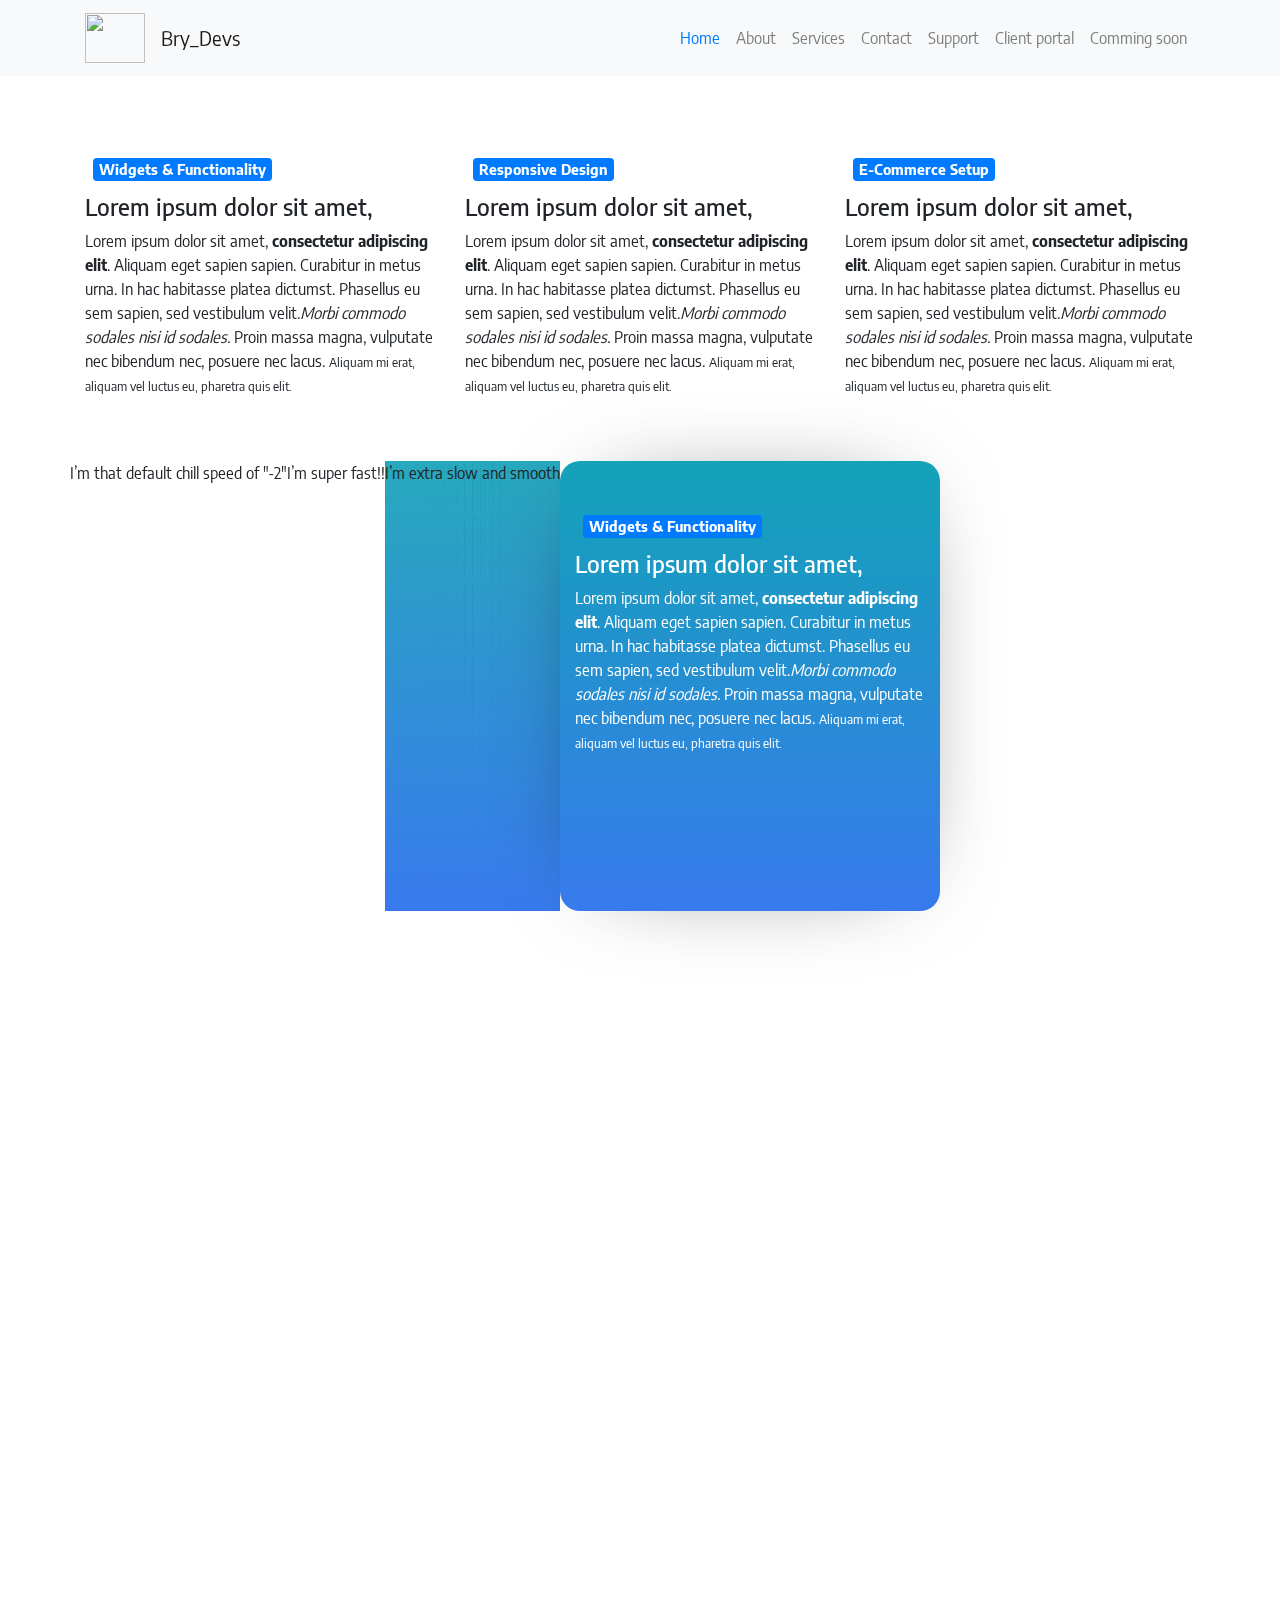
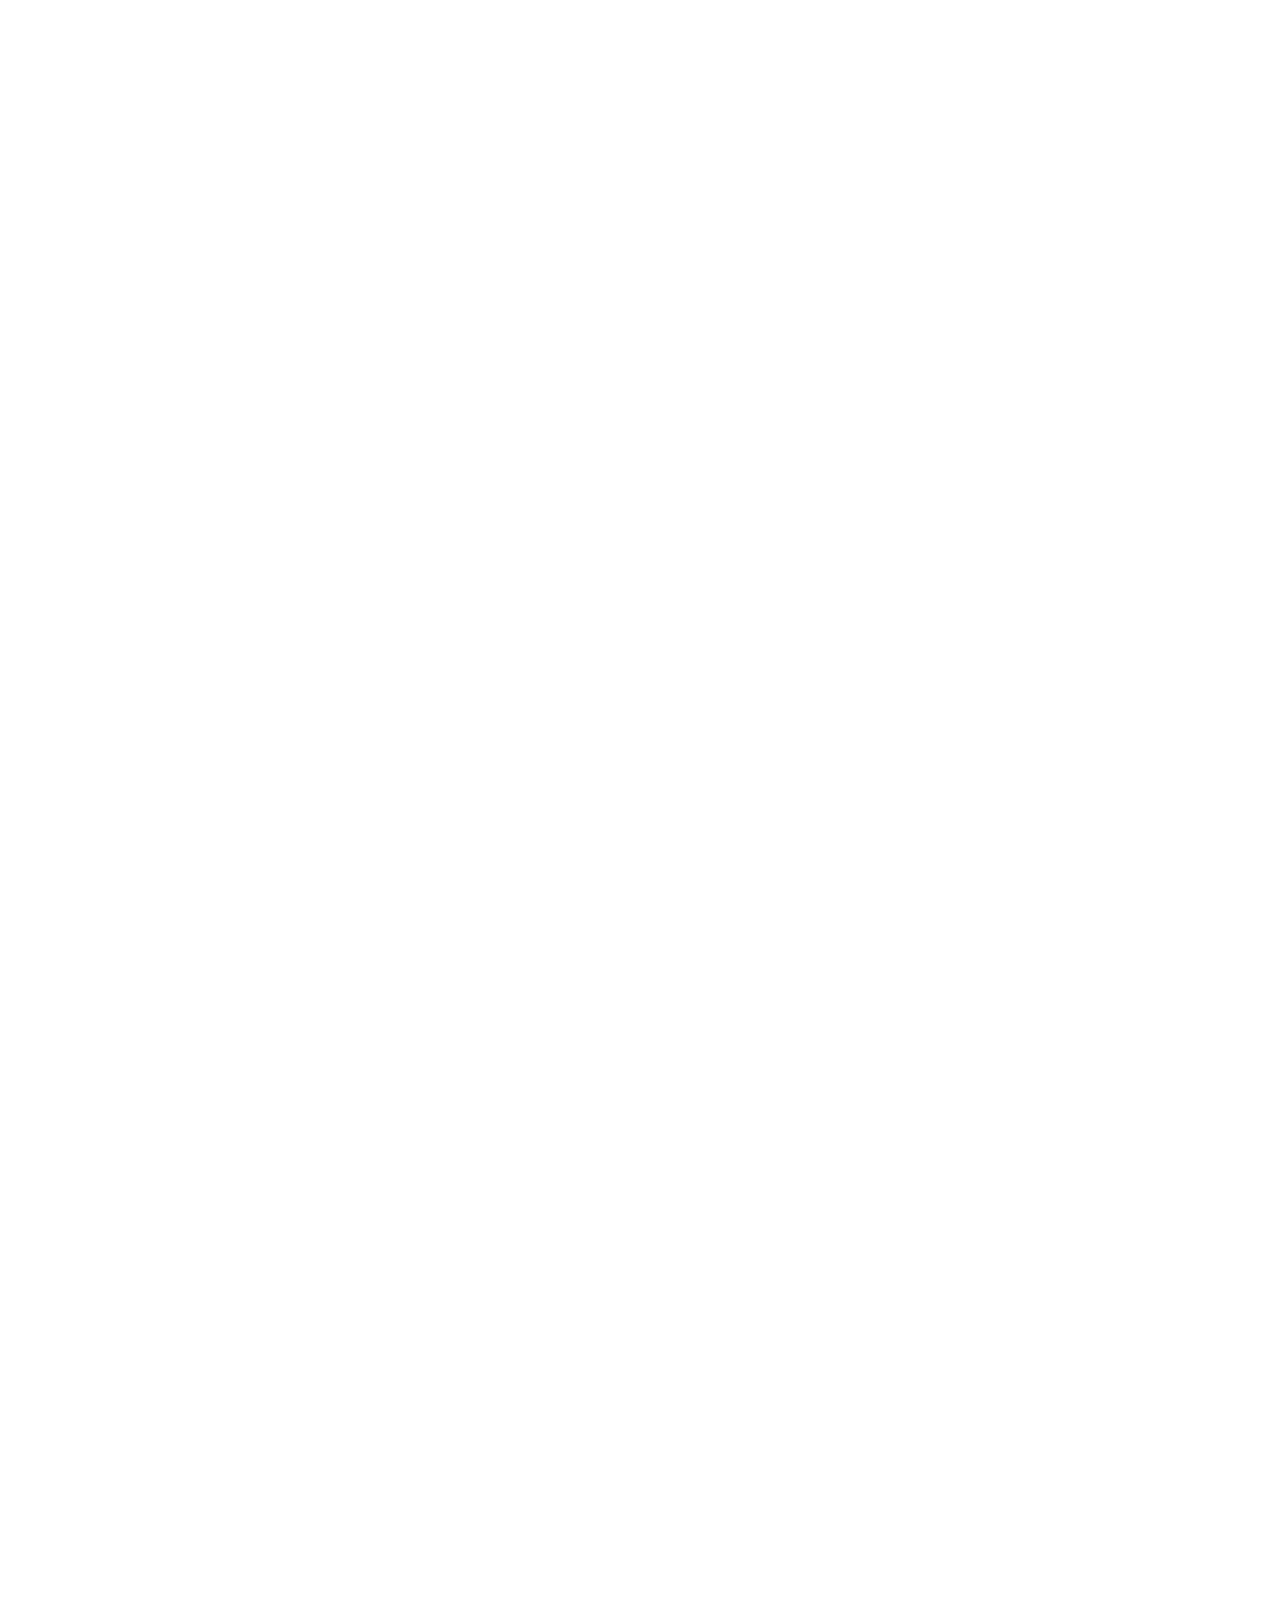
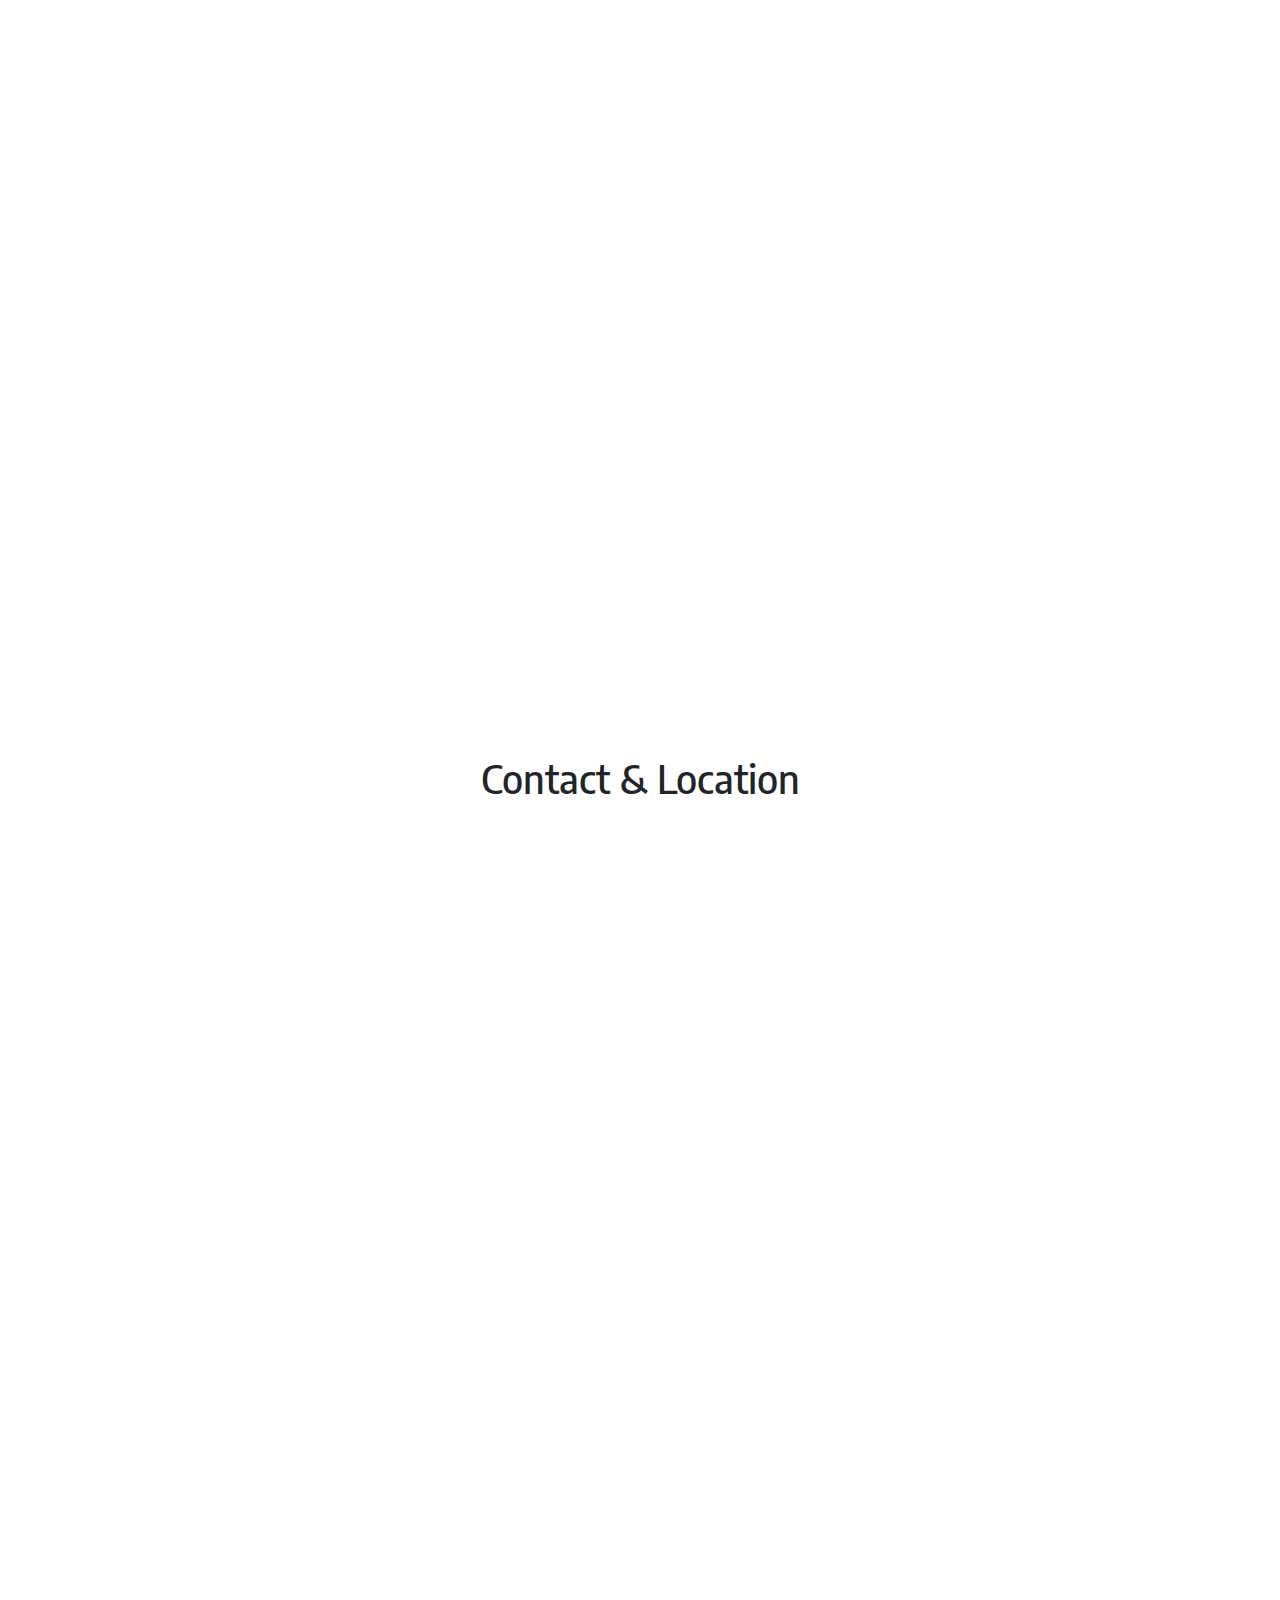
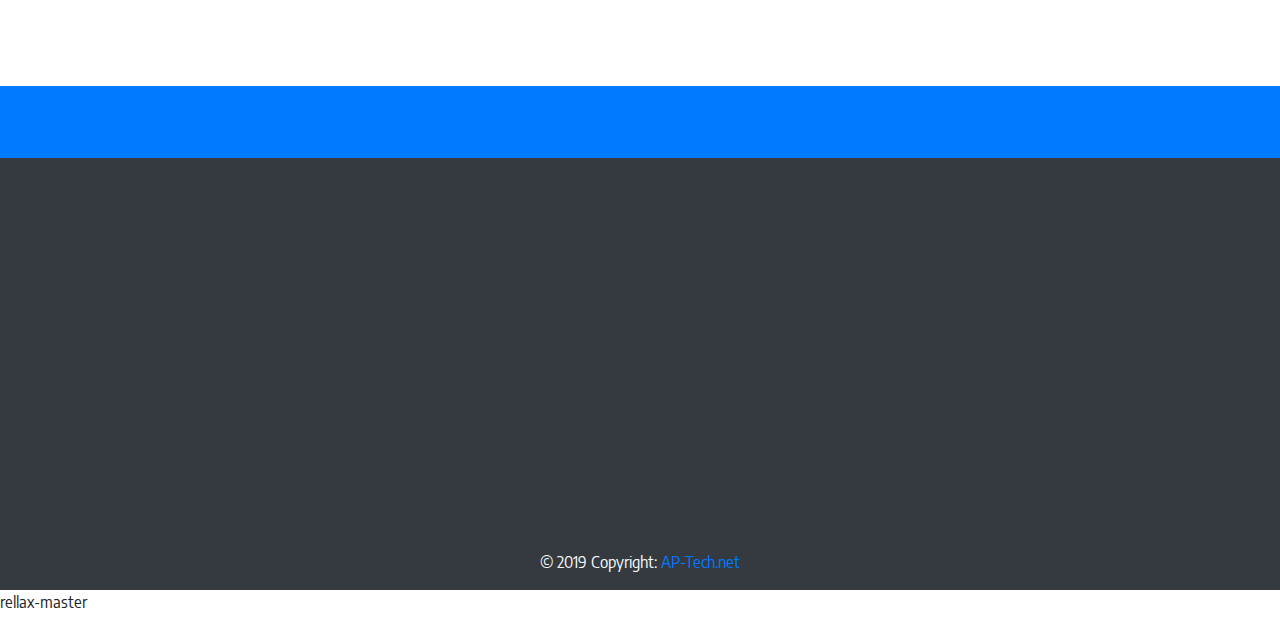
==== index copy.html @ eb87c952 "test" ====
<!DOCTYPE html>
<html lang="en">

<head>
    <meta charset="utf-8">
    <meta name="viewport" content="width=device-width, initial-scale=1">

    <title>Bry_Devs</title>
     <!--Fave Icon-->
    <link rel="icon" type="image/svg+xml" href="images/Bry_DevsLogo.svg" sizes="16x16">
    <link rel="mask-icon" href="/safari-pinned-tab.svg" color="#ff8a01">

    <meta name="description" content="AP-tech Tech Support">
    <meta name="author" content="AP-Tech">

    <!-- Bootstrap CSS -->
    <link rel="stylesheet" href="https://stackpath.bootstrapcdn.com/bootstrap/4.4.1/css/bootstrap.min.css" integrity="sha384-Vkoo8x4CGsO3+Hhxv8T/Q5PaXtkKtu6ug5TOeNV6gBiFeWPGFN9MuhOf23Q9Ifjh" crossorigin="anonymous">

    <!-- CSS External Style sheet -->
    <link rel="stylesheet" type="text/css" href="style.css">

    <!-- Glyph Icons -->
    <link rel="stylesheet" href="https://use.fontawesome.com/releases/v5.7.0/css/all.css" integrity="sha384-lZN37f5QGtY3VHgisS14W3ExzMWZxybE1SJSEsQp9S+oqd12jhcu+A56Ebc1zFSJ" crossorigin="anonymous">
    <!--Animate On Scroll Library-->
    <link href="https://unpkg.com/aos@2.3.1/dist/aos.css" rel="stylesheet">
    <script src="https://unpkg.com/aos@2.3.1/dist/aos.js"></script>
    
    <!--Encode Font Family-->
    <link href="https://fonts.googleapis.com/css2?family=Encode+Sans+Semi+Condensed&display=swap" rel="stylesheet">
<!-- Place your kit's code here -->
<script src="https://kit.fontawesome.com/48904fa7bf.js" crossorigin="anonymous"></script>

<!--jQuery-->
<script src="https://ajax.googleapis.com/ajax/libs/jquery/3.5.1/jquery.min.js"></script>

<!-- rellax.js -->

<script src="rellax-master/rellax.min.js"></script>

</head>





<body data-spy="scroll" data-target=".navbar" data-offset="0">

    <div class="container">

        <nav class="navbar fixed-top navbar-expand-md bg-light navbar-light">
            <!--This container aligns the nav bar elements-->
            <div class="container">

                <!-- Brand -->
                <a class="navbar-brand" href="index.html">
                    <img src="images/Bry_DevsLogo.svg" width="60" height="50" alt="" data-aos="fade-left" data-aos-anchor-placement="center-bottom">
                </a>
                <a class="navbar-brand" href="index.html" data-aos="fade-left" data-aos-anchor-placement="center-bottom">Bry_Devs</a>

                <!-- Toggler/collapsibe Button -->
                <button class="navbar-toggler" type="button" data-toggle="collapse" data-target="#collapsibleNavbar">
                    <span class="navbar-toggler-icon"></span>
                </button>

                <!-- Navbar links -->
                <div class="collapse navbar-collapse justify-content-end" id="collapsibleNavbar" data-aos="fade-right">

                    <ul class="navbar-nav">
                        <li class="nav-item active" data-target=".navbar-collapse.show">
                            <a class="nav-link text-primary" href="index.html">Home</a>
                        </li>
                        <li class="nav-item" data-target=".navbar-collapse.show">
                            <a class="nav-link" href="#About">About</a>
                        </li>
                        <li class="nav-item" data-target=".navbar-collapse.show">
                            <a class="nav-link" href="#Services">Services</a>
                        </li>
                        <li class="nav-item" data-target=".navbar-collapse.show">
                            <a class="nav-link" href="#Contact">Contact</a>
                        </li>
                        <li class="nav-item" data-target=".navbar-collapse.show">
                            <a class="nav-link" href="https://ap-tech.zendesk.com/hc/en-us/requests/new">Support</a>
                        </li>
                        <li class="nav-item" data-target=".navbar-collapse.show">
                            <a class="nav-link noWrap" href="https://ap-tech.zendesk.com/hc/en-us/signin?return_to=https%3A%2F%2Fap-tech.zendesk.com%2Fhc%2Fen-us&locale=en-us">Client portal</a>
                        </li>
                        <li class="nav-item noWrap" data-target=".navbar-collapse.show">
                            <a class="nav-link" href="ComingSoon.html">Comming soon</a>
                        </li>

                    </ul>
                </div>
            </div>

        </nav>

    </div>



    <div class="col-sm-12 pt-5"></div>
<br>

<!--TODO: FIX EXTRA SCROLLING IN PARALAX-->
   
   
   
<!--   
    <div class="min-vh-100 pt-5 Header my-auto mx-auto">
        <div data-aos="fade-up">
            <div class="col-sm-12 mt-5">
               
                <div class="row">
                    <div class="col-12 col-sm-12 col-md-2 col-lg-2">
                    <h5 class="text-white">Welcome to_</h5>
                    </div>
                </div>
                   <div class="row">
                    <div class="vh-50 col-12 col-sm-12 col-md-6 col-lg-6 my-auto">
                    <h1 style="color:white" class="mt-5  mt-md-0">
                            <font class="text-primary">B</font><font color="white">ry_ D E V S</font>
                        </h1>
                        <p class="text-white">Hi, I’m Bryan and I know web.
                        </p>
                        <p class="text-white">
                            Use my web skills for your web projects!

                        </p>
                    </div>
                    <div class="mh-50 col-12 col-sm-12 col-md-6 col-lg-6">
                       <img src="Images/Bry_DevsLogo.svg" class="border-primary  img-fluid" alt="Bryan Wilson">
                    </div>
                    
                </div>
               
               
               
           

                <div class="row">
                    <div class="col-12 col-md-8 my-auto mx-auto pt-5">



                        <h1 style="color:white" class="mt-5  mt-md-0">
                            Welcome to <font color="black">Lorem ipsum dolor sit amet, consectetur adi</font>
                        </h1>
                        <p class="text-white">Lorem ipsum dolor sit amet, consectetur adipiscing elit, sed do eiusmod tempor incididunt ut labore et dolore magna aliqua. 
                        </p>
                        <p class="text-white">
                           Lorem ipsum dolor sit amet, consectetur adipiscing elit, sed do eiusmod.
                        </p>
                        <br>
                        <p>
                            <button class="btn btn-lg btn-primary" btn-lg type="button" data-toggle="collapse" data-target="#collapseExample" aria-expanded="false" aria-controls="collapseExample">
                                Contact me!
                            </button>

                  
                            <!--                                https://bootstrapious.com/p/how-to-build-a-working-bootstrap-contact-form-->
                            
<!--
                        </p>
                        <br>
                        <div class="collapse mx-auto h-1000 overflow-hidden" id="collapseExample">



                            <iframe class="overflow-hidden" src="https://docs.google.com/forms/d/e/1FAIpQLSckLp-0GrNUV07Z--MV6H3dPgojoYuzlDO5tG1bitl5jWlJ3A/viewform?embedded=true" width="100%" height="1000" frameborder="0" marginheight="0" marginwidth="0">Loading…</iframe>

                        </div>

                    </div>
                </div>





               
            </div>
        </div>
    </div>
-->

    <!--
    <div class="parallax-aptech d-none d-md-block" data-aos="fade-top">
        <div class="container">

            the bootstrap class: flex-sm-row-reverse reverses the order of the columns in the row all the way down to the small viewport this is so that the image appears first in mobile view

        </div>
    </div>
-->




    <div class="container">
        <div class="mt-5"></div>
        <div class="row">
            <div class="col-md-4 text-center text-md-left" data-aos="fade-up">

                <span><i class="iconSize fas fa-laptop-code mr-2 "></i></span>
                <span class="badge badge-primary blockBtn" style="font-size:15px">Widgets & Functionality</span>

                <h4>
                    Lorem ipsum dolor sit amet,
                </h4>
                <p>
                    Lorem ipsum dolor sit amet, <strong>consectetur adipiscing elit</strong>. Aliquam eget sapien sapien. Curabitur in metus urna. In hac habitasse platea dictumst. Phasellus eu sem sapien, sed vestibulum velit.<em>Morbi commodo sodales nisi id sodales.</em> Proin massa magna, vulputate nec bibendum nec, posuere nec lacus. <small>Aliquam mi erat, aliquam vel luctus eu, pharetra quis elit.</small>
                </p>
            </div>
            <div class="col-md-4 mt-5 mt-md-0 text-center text-md-left" data-aos="fade-up">
                <span><i class="iconSize fas fa-crop-alt mr-2 "></i></span>
                <span class="badge badge-primary" style="font-size:15px">Responsive Design</span>
                <h4>
                    Lorem ipsum dolor sit amet,
                </h4>
                <p>
                    Lorem ipsum dolor sit amet, <strong>consectetur adipiscing elit</strong>. Aliquam eget sapien sapien. Curabitur in metus urna. In hac habitasse platea dictumst. Phasellus eu sem sapien, sed vestibulum velit.<em>Morbi commodo sodales nisi id sodales.</em> Proin massa magna, vulputate nec bibendum nec, posuere nec lacus. <small>Aliquam mi erat, aliquam vel luctus eu, pharetra quis elit.</small>
                </p>
            </div>
            <div class="col-md-4 mt-5 mt-md-0 text-center text-md-left" data-aos="fade-up">
                <div class="noWrap">
                    <span><i class="iconSize fas fa-store-alt mr-2"></i></span>
                    <span class="badge badge-primary" style="font-size:15px">E-Commerce Setup </span>
                </div>

                <h4>
                    Lorem ipsum dolor sit amet,
                </h4>
                <p>
                    Lorem ipsum dolor sit amet, <strong>consectetur adipiscing elit</strong>. Aliquam eget sapien sapien. Curabitur in metus urna. In hac habitasse platea dictumst. Phasellus eu sem sapien, sed vestibulum velit.<em>Morbi commodo sodales nisi id sodales.</em> Proin massa magna, vulputate nec bibendum nec, posuere nec lacus. <small>Aliquam mi erat, aliquam vel luctus eu, pharetra quis elit.</small>
                </p>
            </div>



        </div>
    </div>


<div class="container">
        <div class="mt-5"></div>
        <div class="row">
            
              
               <div class="rellax">
  I’m that default chill speed of "-2"
</div>
<div class="rellax" data-rellax-speed="7">
  I’m super fast!!
</div>
<div class="rellax Header" data-rellax-speed="-4">
  I’m extra slow and smooth
</div>


<script>
  // Accepts any class name
  var rellax = new Rellax('.rellax');
</script>
                
                <div class="col-md-4 pt-3 test text-center text-md-left text-white" data-aos="fade-up">

                <span><i class="iconSize fas fa-laptop-code mr-2 "></i></span>
                <span class="badge badge-primary blockBtn" style="font-size:15px">Widgets & Functionality</span>

                <h4>
                    Lorem ipsum dolor sit amet,
                </h4>
                <p>
                    Lorem ipsum dolor sit amet, <strong>consectetur adipiscing elit</strong>. Aliquam eget sapien sapien. Curabitur in metus urna. In hac habitasse platea dictumst. Phasellus eu sem sapien, sed vestibulum velit.<em>Morbi commodo sodales nisi id sodales.</em> Proin massa magna, vulputate nec bibendum nec, posuere nec lacus. <small>Aliquam mi erat, aliquam vel luctus eu, pharetra quis elit.</small>
                </p>
            </div>
            



        </div>
    </div>



    <!-- Since in the above container the "network management" and "server sustainability badge text is so long that it goes to a new line before the other two badges do on MD and LG viewports, I’ve made the entire container div hidden on the MD and LG viewports by using the bootstrap classes "d-md-none d-lg-none d-xl-block" and replaced it with the same container below but accept this one has a centered format and is only viewable on MD and LG viewports using the bootstrap classes "d-none d-md-block d-lg-block d-xl-none" -->


    <!--below is the old medim rendering for tag sizing issues of 4 icons if needed-->


    <!--
    <div class="container d-none d-md-block d-lg-block d-xl-none">
        <div class="mt-5"></div>
        <div class="row">

            <div class="col-md-3 mt-5 mt-md-0 text-center text-md-left" data-aos="fade-up">
                <div class=" text-center">
                    <span><i class="iconSize fas fa-sitemap mr-2 mb-2"></i></span>
                    <br>
                    <span class="badge badge-primary mb-2" style="font-size:15px">Mobile first & Responsive web design</span>
                </div>

                <h4 class="text-center">
                    Security Comes First.
                </h4>
                <p text class="text-center">
                    Lorem ipsum dolor sit amet, <strong>consectetur adipiscing elit</strong>. Aliquam eget sapien sapien. Curabitur in metus urna. In hac habitasse platea dictumst. Phasellus eu sem sapien, sed vestibulum velit.<em>Morbi commodo sodales nisi id sodales.</em> Proin massa magna, vulputate nec bibendum nec, posuere nec lacus. <small>Aliquam mi erat, aliquam vel luctus eu, pharetra quis elit.</small>
                </p>
            </div>
            <div class="col-md-3 mt-5 mt-md-0 text-center text-md-left" data-aos="fade-up">
                <div class=" text-center">
                    <span><i class="iconSize fas fa-headset mr-2 mb-2"></i></span>
                    <br>
                    <span class="badge badge-primary mb-2" style="font-size:15px">Reliable Support</span>
                </div>

                <h4 class="text-center">
                    We're Here For You.
                </h4>
                <p text class="text-center">
                    Lorem ipsum dolor sit amet, <strong>consectetur adipiscing elit</strong>. Aliquam eget sapien sapien. Curabitur in metus urna. In hac habitasse platea dictumst. Phasellus eu sem sapien, sed vestibulum velit.<em>Morbi commodo sodales nisi id sodales.</em> Proin massa magna, vulputate nec bibendum nec, posuere nec lacus. <small>Aliquam mi erat, aliquam vel luctus eu, pharetra quis elit.</small>
                </p>
            </div>
            <div class="col-md-3 mt-5 mt-md-0 text-center text-md-left" data-aos="fade-up">
                <div class="text-center">
                    <span><i class="iconSize fas fa-laptop-code mr-2 mb-2"></i></span>
                    <br>
                    <span class="badge badge-primary mb-2" style="font-size:15px">Optimal Solutions</span>
                </div>

                <h4 class="text-center">
                    Best Practice is Ideal.
                </h4>
                <p text class="text-center">
                    Lorem ipsum dolor sit amet, <strong>consectetur adipiscing elit</strong>. Aliquam eget sapien sapien. Curabitur in metus urna. In hac habitasse platea dictumst. Phasellus eu sem sapien, sed vestibulum velit.<em>Morbi commodo sodales nisi id sodales.</em> Proin massa magna, vulputate nec bibendum nec, posuere nec lacus. <small>Aliquam mi erat, aliquam vel luctus eu, pharetra quis elit.</small>
                </p>
            </div>
            <div class="col-md-3 mt-5 mt-md-0 text-center text-md-left" data-aos="fade-up">
                <div class=" text-center">
                    <span><i class="iconSize fas fa-server mr-2 mb-2"></i></span>
                    <br>
                    <span class="badge badge-primary mb-2" style="font-size:15px">Server Sustainability</span>
                </div>

                <h4 class="text-center">
                    Never Loose Your Data.
                </h4>
                <p text class="text-center">
                    Lorem ipsum dolor sit amet, <strong>consectetur adipiscing elit</strong>. Aliquam eget sapien sapien. Curabitur in metus urna. In hac habitasse platea dictumst. Phasellus eu sem sapien, sed vestibulum velit.<em>Morbi commodo sodales nisi id sodales.</em> Proin massa magna, vulputate nec bibendum nec, posuere nec lacus. <small>Aliquam mi erat, aliquam vel luctus eu, pharetra quis elit.</small>
                </p>
            </div>



        </div>
    </div>
-->








    <div id="About">
        <!--    Anchor for about scroll nav postion-->
    </div>

    <!--The two bootstrap classes "d-block d-sm-none" shows the mobile version of about us divs on small viewports only, we are replacing this section on mobile viewports because the below about us div is parallax and that is not supported on mobile phones-->

    <div class="parallaxAboutSectionMobile d-block d-sm-none mt-5 pt-5 pb-5" data-aos="fade-top">

        <div class="container">

            <div class="row">
                <div class="col-sm-12 text-center">
                    <h1>
                        About Us
                    </h1>
                    <br>
                    <br>
                    <strong>WE ARE NOT YOUR AVERAGE IT COMPANY.
                        <br>(AND HERE'S WHY)</strong>.
                    <br>
                    <br>
                    <!--                     <h1><i class="fas fa-quote-left float-left"></i></h1>-->
                    <p>

                        <span class="align-text-top float-left" style="font-size: 50px"><i class="fas fa-quote-left float-right"></i></span><br><br>Our core values are commitment, persistence, responsiveness, and flexibility. We find creative and innovative solutions for real-world business challenges. We approach every issue from a client perspective, merging best in industry solutions with your own specific business process to ensure a high degree of success.
                        Our driven, knowledgeable, and reliable team will take a straight-forward approach to solving your company's issues and present them in plain terms.

                        <br>
                        <br>

                        <strong><em>But that is not the best part ...</em></strong>
                        <br>
                        <br>
                        Our team is carefully choosen.
                        We are an IT consulting firm that surrounds itself with a team of talented individuals. Our team carries specific expertise to taylor solutions to your business needs. They are people who can provide your company with thought leadership, best practices, and emerging trends in your industry.
                        <span class="m- align-bottom float-right" style="font-size: 50px"><i class="fas fa-quote-right float-right"></i></span>
                    </p>

                </div>
            </div>

        </div>

    </div>

    <!--The two bootstrap clases "d-none d-sm-block" hide the parrallax div on sm viewports and below because its parallax-->

    <div class="parallaxAboutSection d-none d-sm-block mt-5 pt-5 pb-5" data-aos="fade-top">

        <div class="container">

            <div class="row align-items-center vh-100">


                <div class="col-sm-12 text-center" data-aos="zoom-in-up">
                    <h1>
                        About Us
                    </h1>
                    <br>
                    <strong>WE ARE NOT YOURAVERAGE IT COMPANY. (AND HERE'S WHY)</strong>.
                    <br>
                    <!--                     <h1><i class="fas fa-quote-left float-left"></i></h1>-->
                    <p>

                        <span class="align-text-top float-left" style="font-size: 50px"><i class="fas fa-quote-left float-right"></i></span><br><br>Our core values are commitment, persistence, responsiveness, and flexibility. We find creative and innovative solutions for real-world business challenges. We approach every issue from a client perspective, merging best in industry solutions with your own specific business process to ensure a high degree of success.
                        Our driven, knowledgeable, and reliable team will take a straight-forward approach to solving your company's issues and present them in plain terms.

                        <br>
                        <br>

                        <strong><em>But that is not the best part ...</em></strong>
                        <br>
                        <br>
                        Our team is carefully choosen.
                        We are an IT consulting firm that surrounds itself with a team of talented individuals. Our team carries specific expertise to taylor solutions to your business needs. They are people who can provide your company with thought leadership, best practices, and emerging trends in your industry.
                    </p>
                    <span class="m- align-bottom float-right" style="font-size: 50px"><i class="fas fa-quote-right float-right"></i></span>
                    <!--                    <h1><i class="fas fa-quote-right float-right"></i></h1>-->

                </div>

            </div>

        </div>


    </div>
    <div id="Services">
        <!--    Anchor for contact scroll nav postion -->
    </div>
    <div class="container-fluid">
        <div class="Services-container d-flex align-items-center">
            <div class="mx-auto w-100">
                <div class="row mb-5" data-aos="fade-up">
                    <div class="col-md-2 d-sm-block Services-bg-left" data-aos="fade-right">

                    </div>
                    <div class="col-sm-12 col-md-8 Services-mid" data-aos="fade-up">
                        <div class="h-100 W-100 border-primary p-5 rounded shado my-auto">
                            <div class="col-sm-12">
                                <h1 class="text-center mb-5">Services</h1>
                            </div>



                            <div id="accordion">
                                <!--EXCUTIVE SERVICES TOGGLE SECTION-->
                                <div class="col-sm-12 collapse show Executive-Services" id="Executive-Services" data-parent="#accordion">
                                    <div class="card border-primary mb-5 shadow">
                                        <div class="card-header">
                                            <h5>Our Executive Services</h5>
                                        </div>
                                        <div class="card-body">
                                            <p class="card-text"> AP Tech client executives can outline your IT strategy and success. We can offer unique strategic service value, such as the Importance of leveraging systems, Features, and functions in order to solve a specific business problem and help meet a business objective. We also provide Business Continuity and Business Process Support.</p>
                                        </div>
                                    </div>


                                </div>


                                <!--CREATIVE SERVICES TOGGLE SECTION-->
                                <div class="col-sm-12 collapse show Creative-Services" id="Creative-Services" data-parent="#accordion">
                                    <div class="card border-primary mb-5 shadow">
                                        <div class="card-header">
                                            <h5>Our Creative Services</h5>
                                        </div>
                                        <div class="card-body">
                                            <p class="card-text"> AP Tech has known for years that not everyone fits in the same box. There is no point in purchasing and implementing a solution for your organization that will stifle your creativity and stop your workflow. We have the expertise to implement custom solutions that fit your business process. Ask about our Virtual Team Vignette and Construction Site Communication</p>
                                        </div>
                                    </div>
                                </div>
                            </div>

                            <!--IT SYSTEMS & NETWORK MGMT TOGGLE SECTION-->
                            <div class="col-sm-12 collapse" id="IT-Systems-Network-Management">
                                <div class="card border-primary mb-5 shadow">
                                    <div class="card-header">
                                        <h5>Our IT-Systems &amp; Network Management Services</h5>
                                    </div>
                                    <div class="card-body">
                                        <p class="card-text"> Even though we understand and will talk with you about how technology can support your business we know it has to be an implemented and supported plan. On a regular basis we manage IT systems in conjunction with the company IT plan we have created. Monitoring is a great example of some of the tools we use, but better yet the ability to analyze the data and respond to your systems. We also provide Vendor Management, Security & Network Protection.</p>
                                    </div>
                                </div>
                            </div>


                            <!--BUSINESS PROCESS SUPPORT TOGGLE SECTION-->
                            <div class="col-sm-12 collapse" id="Business-Process-Support">
                                <div class="card border-primary mb-5 shadow">
                                    <div class="card-header">
                                        <h5>Our Business Process Support Services</h5>
                                    </div>
                                    <div class="card-body">
                                        <p class="card-text">We at AP-Tech are great at integrating a process and automating it for you. We create customized application to support your workflow for optimal operation. There is no reason for redundant data or human errors in workflow that can be automated and collaborated on by your teams. Ask us about our hosted and shared software packages, as well as our Project Management and Change management expertise.</p>
                                    </div>
                                </div>
                            </div>


                            <!--APPLICATION SERVICES TOGGLE SECTION-->
                            <div class="col-sm-12 collapse" id="Application-Services">
                                <div class="card border-primary mb-5 shadow">
                                    <div class="card-header">
                                        <h5>Our Application Services</h5>
                                    </div>
                                    <div class="card-body">
                                        <p class="card-text">We at AP-Tech are great at integrating a process and automating it for you. We create customized application to support your workflow for optimal operation. There is no reason for redundant data or human errors in workflow that can be automated and collaborated on by your teams. Ask us about our hosted and shared software packages, as well as our Project Management and Change management expertise.</p>
                                    </div>
                                </div>
                            </div>


                            <div class="row services-row mx-auto border-top border-primary shadow-lg rounded" data-aos="zoom-in-up">
                                <!--Executive Services-->
                                <div class="Service-Div col-12 col-sm p-5 border border-top-primary text-center" data-toggle="collapse" data-target="#Executive-Services" aria-expanded="true" aria-controls="Executive-Services">
                                    <a class="services">
                                        <h1><i class="fas fa-user-tie"></i></h1>
                                        <h5 class="align-middle">Executive Services</h5>
                                    </a>
                                </div>

                                <!--Creative Services-->
                                <div class="Service-Div col-12 col-sm p-5 border border-top-primary text-center" data-toggle="collapse" data-target="#Creative-Services" aria-expanded="true" aria-controls="Creative-Services">
                                    <a class="services">
                                        <h1><i class="fas fa-palette"></i></h1>
                                        <h5 class="align-middle">Creative Services</h5>
                                    </a>
                                </div>

                                <!--IT Systems & Network Management-->
                                <div class="Service-Div col-12 col-sm p-5 border border-top-primary text-center" data-toggle="collapse" href="#IT-Systems-Network-Management" role="button" aria-expanded="false" aria-controls="IT-Systems-Network-Management">
                                    <a class="services">
                                        <h1><i class="fas fa-network-wired"></i></h1>
                                        <h5 class="align-middle">IT Systems &amp; Network Management</h5>
                                    </a>
                                </div>

                                <!--Business Process Support-->
                                <div class="Service-Div col-12 col-sm p-5 border border-top-primary text-center" data-toggle="collapse" href="#Business-Process-Support" role="button" aria-expanded="false" aria-controls="Business-Process-Support">
                                    <a class="services">
                                        <h1><i class="fas fa-microchip"></i></h1>
                                        <h5 class="align-middle">Business Process Support</h5>
                                    </a>
                                </div>

                                <!--Application Services-->
                                <div class="Service-Div col-12 col-sm p-5 border border-top-primary text-center" data-toggle="collapse" href="#Application-Services" role="button" aria-expanded="false" aria-controls="Application-Services">
                                    <a class="services">
                                        <h1><i class="fas fa-laptop-code-code"></i></h1>
                                        <h5 class="align-middle">Application Services</h5>
                                    </a>
                                </div>

                            </div>

                        </div>



                    </div>
                    <div class="col-md-2 d-none d-sm-block Services-bg-right" data-aos="fade-left"></div>

                </div>
            </div>
        </div>

    </div>


    <div class="parallax-tech d-none d-md-block" data-aos="fade-top">

        <div class="container">

            <div class="row align-items-center vh-100">


                <div class="col-sm-12 text-center" data-aos="zoom-in-up">

                    <!--                     <h1><i class="fas fa-quote-left float-left"></i></h1>-->
                    <blockquote class="blockquote">
                        <p class="mb-0"> We have a holistic viewpoint.<br> Our offerings allow organizations to focus on their core competencies. We specialize in designing, developing, and delivering effective IT solutions to help streamline IT functions and improve your competitive position.
                        </p>
                        <footer class="blockquote-footer">Adam Sanders <cite title="Source Title">AP-Tech CEO</cite></footer>
                    </blockquote>

                </div>

            </div>

        </div>
        <div id="Contact" class="Contact">
            <!--    Anchor for contact scroll nav postion-->
        </div>
    </div>

    <div class="container">
        <div class="row mt-5">
            <div class="col-sm-12">
                <h1 class="text-center mb-5">Contact & Location</h1>
            </div>

            <div class="col-md-4 mt-5 mt-md-0 rounded" data-aos="fade-up">

                <iframe width="640px" height="740px" src="https://forms.office.com/Pages/ResponsePage.aspx?id=jLZNznsvfESP_J6C555AxYIs5njgjxBKlnnI3wpDn3JUNEZSMDBWR1dBVjcxUjFGUklQTlI3WEQ4Uy4u&embed=true" frameborder="0" marginwidth="0" marginheight="0" style="border: none; max-width:100%; max-height:100vh" allowfullscreen webkitallowfullscreen mozallowfullscreen msallowfullscreen> </iframe>

            </div>
            <div class="col-md-8 mt-5 mt-md-0" data-aos="fade-up">


                <dl>
                    <dt>
                        AP-TECH INC.
                    </dt>
                    <br>
                    We are based in Chicago and service not only the region, but have a presence in most major US cities.
                    <br>
                    <br>
                    <dt>
                        Mail
                    </dt>
                    <dd>
                        PO box 2051
                    </dd>
                    <dd>
                        Highland Park, Illinois 60035
                    </dd>

                </dl>

                <div class="embed-responsive embed-responsive-4by3 card border-primary mb-5 shadow">
                    <iframe src="https://www.google.com/maps/embed?pb=!1m18!1m12!1m3!1d16169.195245776515!2d-87.79736675589683!3d42.15797329926844!2m3!1f0!2f0!3f0!3m2!1i1024!2i768!4f13.1!3m3!1m2!1s0x880fc16f7d18ba2f%3A0xbbb87e16ee949fd3!2sHighland%20Pl%2C%20Highland%20Park%2C%20IL%2060035!5e0!3m2!1sen!2sus!4v1581459436780!5m2!1sen!2sus" width="600" height="450" frameborder="0" style="border:0;" allowfullscreen=""></iframe>
                </div>
            </div>
        </div>
    </div>


    <div class="mt-5"></div>

    <!-- Footer -->
    <div class="page-footer">

        <footer class="page-footer bg-dark font-small text-light">
            <div class="parallax d-none d-md-block">

            </div>


            <div class="container-fluid">

                <!-- Grid row-->

                <div class="row py-4 d-flex align-items-center bg-primary">


                    <!-- Grid column -->
                    <div class="col-md-6 col-lg-5 text-center text-md-left mb-4 mb-md-0" data-aos="fade-right">
                        <h6 class="mb-0">Get connected with us on social networks!</h6>
                    </div>
                    <!-- Grid column -->

                    <!-- Grid column -->

                    <div class="col-md-6 col-lg-7 text-center text-md-right">

                        <!-- Facebook -->
                        <a class="social-media-link-fb fb-ic text-light" href="https://www.facebook.com/aptechnology/">
                            <i class="fab fa-facebook-f white-text mr-4" data-aos="zoom-in-left"> </i>
                        </a>
                        <!-- Twitter -->
                        <a class="social-media-link-tw tw-ic text-light" href="https://twitter.com/ap_tech_net">
                            <i class="fab fa-twitter white-text mr-4" data-aos="zoom-in-left"> </i>
                        </a>

                        <!--Linkedin -->
                        <a class="social-media-link-li li-ic text-light" href="https://www.linkedin.com/in/adamsanders">
                            <i class="fab fa-linkedin-in white-text mr-4" data-aos="zoom-in-left"> </i>
                        </a>
                        <!--Instagram-->
                        <a class="social-media-link-ig ins-ic text-light">
                            <i class="fab fa-instagram white-text" data-aos="zoom-in-left"> </i>
                        </a>

                    </div>
                    <!-- Grid column -->

                </div>
                <!-- Grid row-->

            </div>

            <!-- Start of ap-tech Zendesk Widget script -->
            <script id="ze-snippet" src="https://static.zdassets.com/ekr/snippet.js?key=d4f50b50-b97a-48cb-9208-ce9fb7998ef0"> </script>
            <!-- End of ap-tech Zendesk Widget script -->






            <!--     fade in content       -->
            <script>
                AOS.init();
            </script>

            <!-- Footer Links -->
            <div class="container text-center text-md-left mt-3">

                <!-- Grid row -->
                <div class="row mt-5">

                    <!-- Grid column -->
                    <div class="col-md-3 col-lg-4 col-xl-3 mx-auto mb-4" data-aos="fade-up">

                        <!-- Content -->
                        <h6 class="text-uppercase font-weight-bold">AP-Tech | Tech solutions </h6>
                        <hr class="deep-purple accent-2 mb-4 mt-0 d-inline-block mx-auto" style="width: inherit;">
                        <p> We at AP Technology believe that technology must serve you, not the other way around.</p>
                        <br>

                        <h6>Help Desk Support:</h6>
                        <p>
                            <i class="fas fa-phone mr-3"></i> <a class="text-primary" href="tel:+13122388993">+ 1 (312) 238-8993 Option: 1</a></p>
                        <h6>Submit a Support Request:</h6>
                        <p>

                            <i class="fas fa-phone mr-3"></i><a class="text-primary" href="tel:+15106812254"> +1 (510) 681-2254</a></p>

                    </div>
                    <!-- Grid column -->


                    <!-- Grid column -->

                    <div class="col-md-3 col-lg-4 col-xl-3 mx-auto mb-4" data-aos="fade-up">

                        <!-- Links -->
                        <h6 class="text-uppercase font-weight-bold">Navigation</h6>
                        <hr class="deep-purple accent-2 mb-4 mt-0 d-inline-block mx-auto" style="width: inherit;">
                        <p>
                            <a class="text-primary " href="index.html">Home</a>
                        </p>
                        <p>
                            <a class="text-primary" href="#About">About</a>
                        </p>
                        <p>
                            <a class="text-primary" href="#Services">Services</a>
                        </p>
                        <p>
                            <a class="text-primary" href="#Contact">Contact</a>
                        </p>
                        <p>
                            <a class="text-primary" href="https://ap-tech.zendesk.com/hc/en-us/requests/new">Support</a>
                        </p>
                        <p>
                            <a class="text-primary" href="https://ap-tech.zendesk.com/hc/en-us/signin?return_to=https%3A%2F%2Fap-tech.zendesk.com%2Fhc%2Fen-us&locale=en-us">Client Portal</a>
                        </p>



                    </div>
                    <!-- Grid column -->



                    <!-- Grid column -->
                    <div class="col-md-4 col-lg-3 col-xl-3 mx-auto mb-md-0 mb-4" data-aos="fade-up">

                        <!-- Links -->
                        <h6 class="text-uppercase font-weight-bold">Contact</h6>
                        <hr class="deep-purple accent-2 mb-4 mt-0 d-inline-block mx-auto" style="width: inherit;">
                        <p>
                            <i class="fas fa-home mr-3"></i> Chicago, IL 60611, US</p>
                        <p>
                            <i class="fas fa-envelope mr-3"></i> <a class="text-primary" href="mailto:support@aptech.net?Subject=Hello ApTech Team!" target="_top">support@ap-tech.net</a></p>
                        <p>
                            <i class="fas fa-phone mr-3"></i>Direct: <a class="text-primary" href="tel:+13122388993">+ 1 (312) 238-8993 X:701</a></p>


                    </div>
                    <!-- Grid column -->

                </div>
                <!-- Grid row -->

            </div>
            <!-- Footer Links -->

            <!-- Copyright -->
            <div class="footer-copyright text-center py-3">© 2019 Copyright:
                <a class="text-primary" href="">AP-Tech.net</a>
            </div>
            <!-- Copyright -->

        </footer>
        <!-- Footer -->
    </div>

    <script src="js/jquery.min.js"></script>
    <script src="js/bootstrap.min.js"></script>
   <script type="text/javascript" src="rellax-master/rellax.min.js"></script>
 rellax-master
   <script>
  // Accepts any class name
  var rellax = new Rellax('.rellax');
</script>
</body></html>
---- style.css ----
body {

    overflow-x: hidden;
    font-family: 'Encode Sans Semi Condensed', sans-serif;


}

.welcome1 {

    height: 100vh;
    /*
    background-color: white;
    text-align: center;
    padding-top: 20px;
*/




}

.Header {
    text-align: center;
    background-size: contain;
    display: block;
    overflow: visible;
    height: 450px;
    margin-bottom: 0px;
    padding-bottom: 33px;
    -webkit-box-orient: horizontal;
    -webkit-box-direction: reverse;
    -webkit-flex-direction: row-reverse;
    -ms-flex-direction: row-reverse;
    flex-direction: row-reverse;
    background-color: #f3f4f5;

 
  
/*
 
  background-image: linear-gradient(to top, rgba(56, 122, 237, 1.0), rgba(50, 50, 184, 0.9)),
*/


     background-image: linear-gradient(to top, rgba(56, 122, 237, 1.0), rgba(19, 162, 184, 0.9)),
      url("Images/PolygonDark.png");
       background-position: 50% 50%;
    background-size: contain;
    background-repeat: repeat;
    background-attachment: fixed;




}

.text-gradient {
    background: linear-gradient(to top, #387AED, #13A2B8);
    -webkit-background-clip: text;
    -webkit-text-fill-color: transparent;
}

.test {

    background: #387AED;
    background: -webkit-linear-gradient(bottom, #387AED, #13A2B8);
    background: -moz-linear-gradient(bottom, #387AED, #13A2B8);
    background: linear-gradient(to top, #387AED, #13A2B8);

    border-radius: 20px;
    -webkit-box-shadow: 0px 0px 100px -50px rgba(0, 0, 0, 0.75);
    -moz-box-shadow: 0px 0px 100px -50px rgba(0, 0, 0, 0.75);
    box-shadow: 0px 0px 100px -50px rgba(0, 0, 0, 0.75);

}

img.bryDevsHeaderLogo {
    max-width: 50%;
    max-height: 50%;
}

/*
.row
.col-sm-4
.col-sm-6
.col-sm-10
.col-sm-12 {
    
    margin-top: 25px;
    
}
*/

.invert-me {
    filter: invert(1);
}

/* background-image: linear-gradient(-20deg, rgb(68, 129, 235, 0.1), rgb(4, 190, 254, 0.5)), url("Images/299-08-blue-tech-hexagons-connect.jpg");*/
.responsive {
    width: 100%;
    height: auto;
}


.navbar ul li a:hover {

    /*    color: #FFDB6A !important;*/
    color: #5FC1C5 !important;
    text-decoration: none;
     !important;

}

.navbar a:hover {

    color: #5FC1C5 !important;
    text-decoration: none;
     !important;

}

a.text-info:hover {

    color: #5FC1C5 !important;
    text-decoration: none;
     !important
}

a.social-media-link-fb:hover {

    color: #4267B2 !important;
    text-decoration: none;
     !important;

}

a.social-media-link-tw:hover {

    color: #71C9F8 !important;
    text-decoration: none;
     !important;

}

a.social-media-link-li:hover {

    color: #0073B0 !important;
    text-decoration: none;
     !important;

}

a.social-media-link-ig:hover {

    color: #FFDB6A !important;
    text-decoration: none;
     !important;

}

/*Disables Services anchor auto coloring blue*/
a.services {
    color: inherit;
    text-decoration: none;
}

.Service-Div:hover {
    background-color: #FFDB6A;
    color: #FFB519;

}

a.blockBtn:hover {

    text-decoration: none;

}


.blockBtn {
    /*PREVENTS CONTACT BUTTON FROM HALFWAY WRAPPING IN MD VIEWPORT*/
    display: inline-block;


}


.carousel-item.active,
.carousel-item-next,
.carousel-item-prev {
    display: block;
}

.parallax-aptech {
    /* The image used */
    background-image: url("images/datapoints.jpg");


    /* Set a specific height */
    min-height: 25vh;
    min-width: 1vh;
    /* Create the parallax scrolling effect */
    background-attachment: fixed;
    background-position: center;
    background-repeat: no-repeat;
    background-size: cover;
}




.parallaxAboutSection {
    /* The image used */
    background-image: linear-gradient(-20deg, rgb(0, 0, 0, 1), rgb(4, 190, 254, 0.5)), url("images/datapoints.jpg");
    color: #fff;
    /* Set a specific height */
    /*    min-height: 100vh;*/
    /* Create the parallax scrolling effect */
    background-attachment: fixed;
    background-position: center;
    background-repeat: no-repeat;
    background-size: cover;
}

.parallaxAboutSectionMobile {

    /*    background-color: */
    background-color: #023334;
    background-image: linear-gradient(0deg, #023334 0%, #5BC0DE 100%);
    color: #fff;
    /* Set a specific height */
    min-height: 20vh;
    /* Create the parallax scrolling effect */
    background-attachment: fixed;
    background-position: center;
    background-repeat: no-repeat;
    background-size: cover;
}

.parallax-tech {
    /* The image used */
    background-image: linear-gradient(-20deg, rgb(0, 0, 0, 1), rgb(4, 190, 254, 0.5)), url("images/Servers.jpg");
    color: #fff;

    /* Set a specific height */
    min-height: 50vh;
    min-width: 1vh;
    /* Create the parallax scrolling effect */
    background-attachment: fixed;
    background-position: center;
    background-repeat: no-repeat;
    background-size: cover;
}

.carousel-caption {
    top: 0;
    bottom: auto;
}


.parallaxMid {
    /* The image used */
    background-image: url("images/Cubes.jpg");



    /* Set a specific height */
    min-height: 20vh;
    /* Create the parallax scrolling effect */
    background-attachment: fixed;
    background-position: center;
    background-repeat: no-repeat;

}

.Services-container {

    min-height: 100vh;


}



.Services-bg-left {

    min-height: 50vh;
    background-image: url(images/illustration-4.png);
    background-position: top right;
    background-repeat: no-repeat;
    background-size: cover;

}

.Services-mid {

    min-height: 50vh;


}




.Services-bg-right {

    min-height: 50vh;
    background-image: url(images/illustration-4.png);
    background position: left;
    background-repeat: no-repeat;
    background-size: cover;


}

.background {

    background-image: url(images/illustration-4.png);
    background-repeat: no-repeat;
    background-position: center;
    background-image: linear-gradient(-240deg, rgb(4, 190, 254, 0.5), rgb(255, 255, 255, 0.1)), url("images/illustration-4.png");



}

.aptech {
    border-radius: 25px;
    opacity: 0.9
}

#grad1 {
    height: 200px;
    background-image: linear-gradient(to top, rgba(255, 0, 0, 0), rgba(255, 0, 0, 1));
    /* Standard syntax (must be last) */
}


.iconSize {

    font-size: 3em;

}


/*prevents client portal nav item from wrapping to new line*/

.noWrap {

    white-space: nowrap;
}
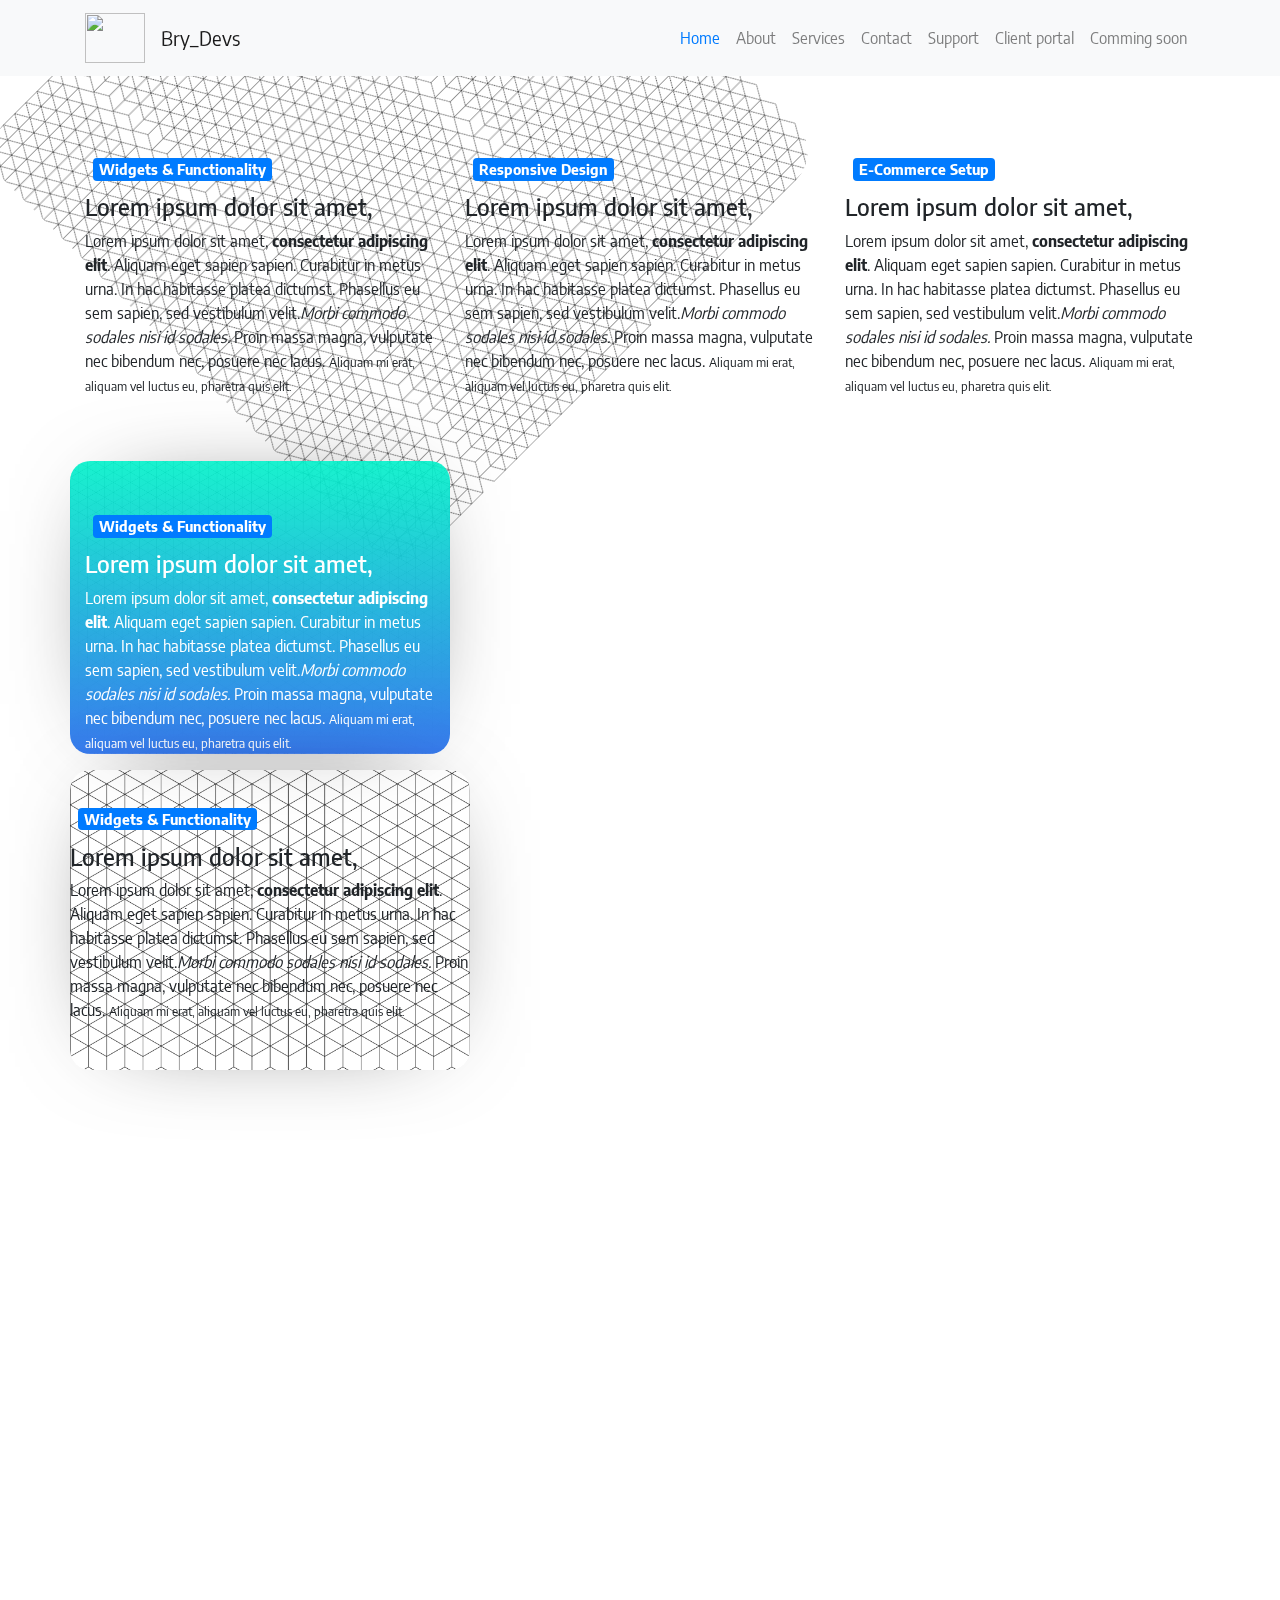
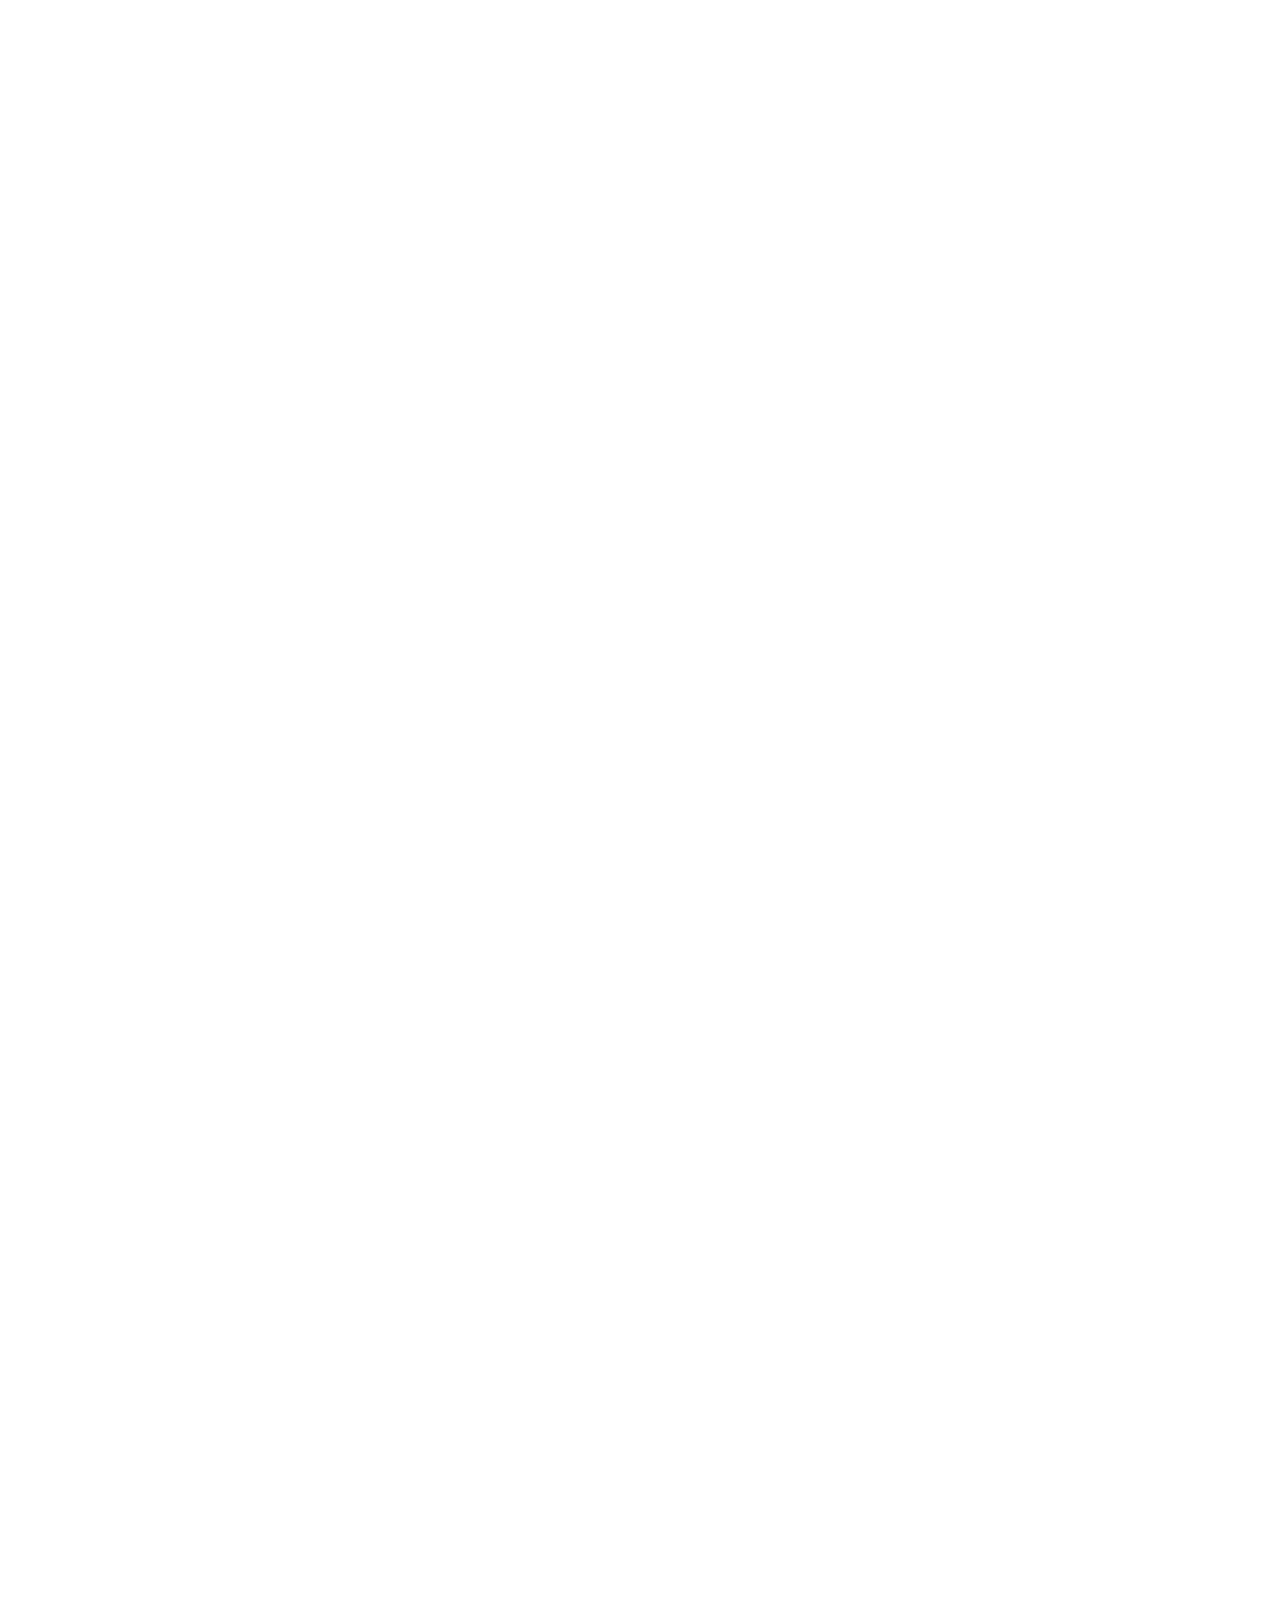
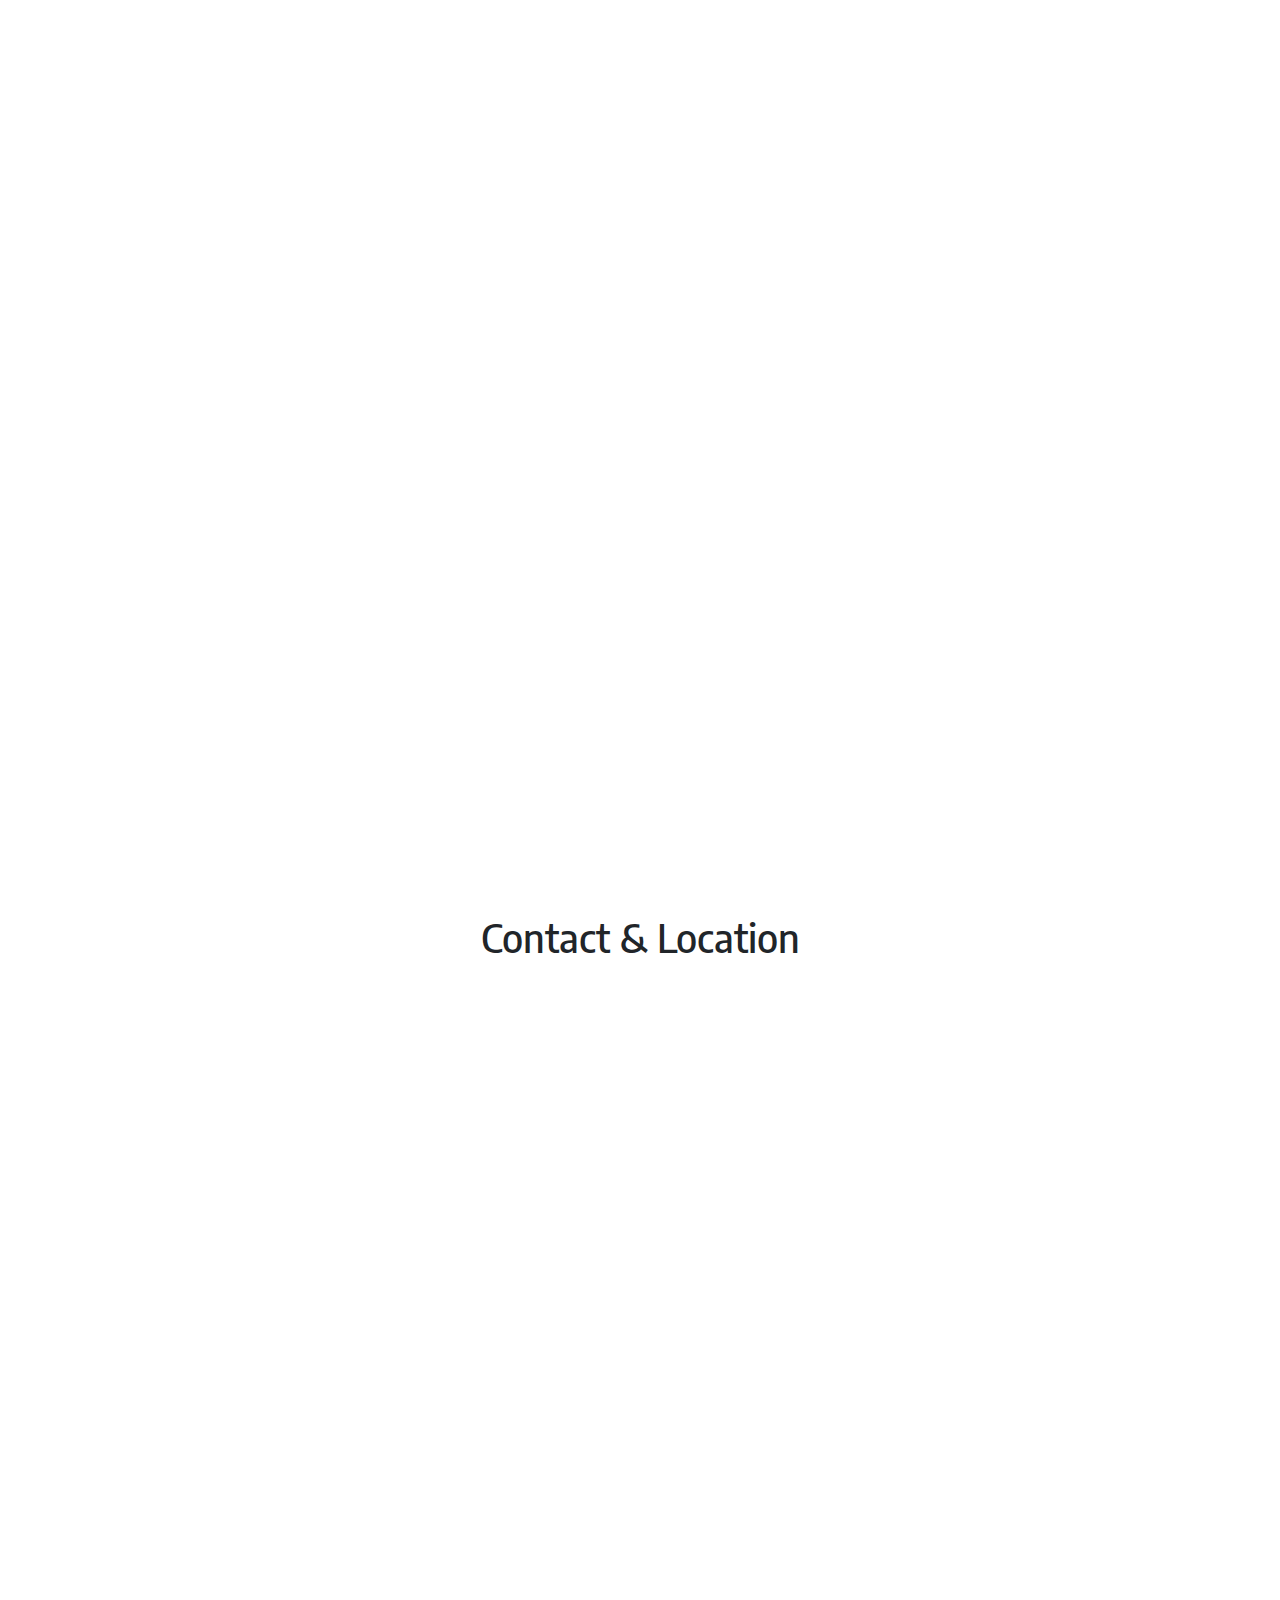
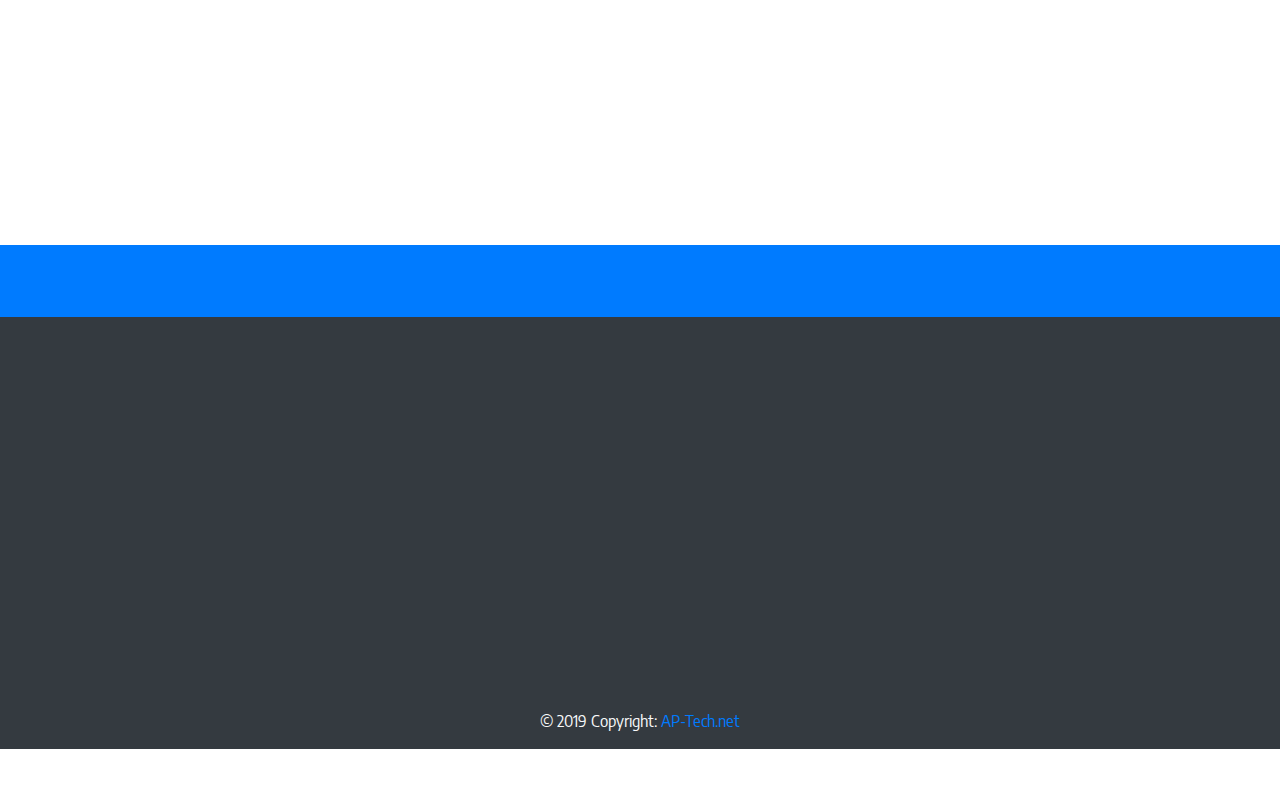
==== commit 60b9f823: "Testing Section Builder on Mobile" ====
--- a/index copy.html
+++ b/index copy.html
@@ -33,14 +33,7 @@
 <!--jQuery-->
 <script src="https://ajax.googleapis.com/ajax/libs/jquery/3.5.1/jquery.min.js"></script>
 
-<!-- rellax.js -->
-
-<script src="rellax-master/rellax.min.js"></script>
-
 </head>
-
-
-
 
 
 <body data-spy="scroll" data-target=".navbar" data-offset="0">
@@ -101,102 +94,13 @@
     <div class="col-sm-12 pt-5"></div>
 <br>
 
-<!--TODO: FIX EXTRA SCROLLING IN PARALAX-->
-   
-   
-   
-<!--   
-    <div class="min-vh-100 pt-5 Header my-auto mx-auto">
-        <div data-aos="fade-up">
-            <div class="col-sm-12 mt-5">
-               
-                <div class="row">
-                    <div class="col-12 col-sm-12 col-md-2 col-lg-2">
-                    <h5 class="text-white">Welcome to_</h5>
-                    </div>
-                </div>
-                   <div class="row">
-                    <div class="vh-50 col-12 col-sm-12 col-md-6 col-lg-6 my-auto">
-                    <h1 style="color:white" class="mt-5  mt-md-0">
-                            <font class="text-primary">B</font><font color="white">ry_ D E V S</font>
-                        </h1>
-                        <p class="text-white">Hi, I’m Bryan and I know web.
-                        </p>
-                        <p class="text-white">
-                            Use my web skills for your web projects!
-
-                        </p>
-                    </div>
-                    <div class="mh-50 col-12 col-sm-12 col-md-6 col-lg-6">
-                       <img src="Images/Bry_DevsLogo.svg" class="border-primary  img-fluid" alt="Bryan Wilson">
-                    </div>
-                    
-                </div>
-               
-               
-               
-           
-
-                <div class="row">
-                    <div class="col-12 col-md-8 my-auto mx-auto pt-5">
-
-
-
-                        <h1 style="color:white" class="mt-5  mt-md-0">
-                            Welcome to <font color="black">Lorem ipsum dolor sit amet, consectetur adi</font>
-                        </h1>
-                        <p class="text-white">Lorem ipsum dolor sit amet, consectetur adipiscing elit, sed do eiusmod tempor incididunt ut labore et dolore magna aliqua. 
-                        </p>
-                        <p class="text-white">
-                           Lorem ipsum dolor sit amet, consectetur adipiscing elit, sed do eiusmod.
-                        </p>
-                        <br>
-                        <p>
-                            <button class="btn btn-lg btn-primary" btn-lg type="button" data-toggle="collapse" data-target="#collapseExample" aria-expanded="false" aria-controls="collapseExample">
-                                Contact me!
-                            </button>
-
-                  
-                            <!--                                https://bootstrapious.com/p/how-to-build-a-working-bootstrap-contact-form-->
-                            
-<!--
-                        </p>
-                        <br>
-                        <div class="collapse mx-auto h-1000 overflow-hidden" id="collapseExample">
-
-
-
-                            <iframe class="overflow-hidden" src="https://docs.google.com/forms/d/e/1FAIpQLSckLp-0GrNUV07Z--MV6H3dPgojoYuzlDO5tG1bitl5jWlJ3A/viewform?embedded=true" width="100%" height="1000" frameborder="0" marginheight="0" marginwidth="0">Loading…</iframe>
-
-                        </div>
-
-                    </div>
-                </div>
-
-
-
-
-
-               
-            </div>
-        </div>
-    </div>
--->
-
-    <!--
-    <div class="parallax-aptech d-none d-md-block" data-aos="fade-top">
-        <div class="container">
-
-            the bootstrap class: flex-sm-row-reverse reverses the order of the columns in the row all the way down to the small viewport this is so that the image appears first in mobile view
-
-        </div>
-    </div>
--->
-
-
-
+
+
+<div class="diamond-top HeaderTest" data-rellax-speed="-2" style="transform: rotate(45deg);">
+    </div>
 
     <div class="container">
+       
         <div class="mt-5"></div>
         <div class="row">
             <div class="col-md-4 text-center text-md-left" data-aos="fade-up">
@@ -244,24 +148,8 @@
 <div class="container">
         <div class="mt-5"></div>
         <div class="row">
-            
-              
-               <div class="rellax">
-  I’m that default chill speed of "-2"
-</div>
-<div class="rellax" data-rellax-speed="7">
-  I’m super fast!!
-</div>
-<div class="rellax Header" data-rellax-speed="-4">
-  I’m extra slow and smooth
-</div>
-
-
-<script>
-  // Accepts any class name
-  var rellax = new Rellax('.rellax');
-</script>
-                
+           
+            <div class="rellax">
                 <div class="col-md-4 pt-3 test text-center text-md-left text-white" data-aos="fade-up">
 
                 <span><i class="iconSize fas fa-laptop-code mr-2 "></i></span>
@@ -274,93 +162,31 @@
                     Lorem ipsum dolor sit amet, <strong>consectetur adipiscing elit</strong>. Aliquam eget sapien sapien. Curabitur in metus urna. In hac habitasse platea dictumst. Phasellus eu sem sapien, sed vestibulum velit.<em>Morbi commodo sodales nisi id sodales.</em> Proin massa magna, vulputate nec bibendum nec, posuere nec lacus. <small>Aliquam mi erat, aliquam vel luctus eu, pharetra quis elit.</small>
                 </p>
             </div>
+    </div>
             
-
-
-
-        </div>
-    </div>
-
-
-
-    <!-- Since in the above container the "network management" and "server sustainability badge text is so long that it goes to a new line before the other two badges do on MD and LG viewports, I’ve made the entire container div hidden on the MD and LG viewports by using the bootstrap classes "d-md-none d-lg-none d-xl-block" and replaced it with the same container below but accept this one has a centered format and is only viewable on MD and LG viewports using the bootstrap classes "d-none d-md-block d-lg-block d-xl-none" -->
-
-
-    <!--below is the old medim rendering for tag sizing issues of 4 icons if needed-->
-
-
-    <!--
-    <div class="container d-none d-md-block d-lg-block d-xl-none">
-        <div class="mt-5"></div>
-        <div class="row">
-
-            <div class="col-md-3 mt-5 mt-md-0 text-center text-md-left" data-aos="fade-up">
-                <div class=" text-center">
-                    <span><i class="iconSize fas fa-sitemap mr-2 mb-2"></i></span>
-                    <br>
-                    <span class="badge badge-primary mb-2" style="font-size:15px">Mobile first & Responsive web design</span>
-                </div>
-
-                <h4 class="text-center">
-                    Security Comes First.
+               <div class="rellax test3" data-rellax-speed="0">
+                  
+            
+                     <div class="rellax hexBG" data-rellax-speed="2">
+                   <span><i class="iconSize fas fa-laptop-code mr-2 "></i></span>
+                <span class="badge badge-primary blockBtn" style="font-size:15px">Widgets & Functionality</span>
+
+                <h4>
+                    Lorem ipsum dolor sit amet,
                 </h4>
-                <p text class="text-center">
+                <p>
                     Lorem ipsum dolor sit amet, <strong>consectetur adipiscing elit</strong>. Aliquam eget sapien sapien. Curabitur in metus urna. In hac habitasse platea dictumst. Phasellus eu sem sapien, sed vestibulum velit.<em>Morbi commodo sodales nisi id sodales.</em> Proin massa magna, vulputate nec bibendum nec, posuere nec lacus. <small>Aliquam mi erat, aliquam vel luctus eu, pharetra quis elit.</small>
                 </p>
-            </div>
-            <div class="col-md-3 mt-5 mt-md-0 text-center text-md-left" data-aos="fade-up">
-                <div class=" text-center">
-                    <span><i class="iconSize fas fa-headset mr-2 mb-2"></i></span>
-                    <br>
-                    <span class="badge badge-primary mb-2" style="font-size:15px">Reliable Support</span>
-                </div>
-
-                <h4 class="text-center">
-                    We're Here For You.
-                </h4>
-                <p text class="text-center">
-                    Lorem ipsum dolor sit amet, <strong>consectetur adipiscing elit</strong>. Aliquam eget sapien sapien. Curabitur in metus urna. In hac habitasse platea dictumst. Phasellus eu sem sapien, sed vestibulum velit.<em>Morbi commodo sodales nisi id sodales.</em> Proin massa magna, vulputate nec bibendum nec, posuere nec lacus. <small>Aliquam mi erat, aliquam vel luctus eu, pharetra quis elit.</small>
-                </p>
-            </div>
-            <div class="col-md-3 mt-5 mt-md-0 text-center text-md-left" data-aos="fade-up">
-                <div class="text-center">
-                    <span><i class="iconSize fas fa-laptop-code mr-2 mb-2"></i></span>
-                    <br>
-                    <span class="badge badge-primary mb-2" style="font-size:15px">Optimal Solutions</span>
-                </div>
-
-                <h4 class="text-center">
-                    Best Practice is Ideal.
-                </h4>
-                <p text class="text-center">
-                    Lorem ipsum dolor sit amet, <strong>consectetur adipiscing elit</strong>. Aliquam eget sapien sapien. Curabitur in metus urna. In hac habitasse platea dictumst. Phasellus eu sem sapien, sed vestibulum velit.<em>Morbi commodo sodales nisi id sodales.</em> Proin massa magna, vulputate nec bibendum nec, posuere nec lacus. <small>Aliquam mi erat, aliquam vel luctus eu, pharetra quis elit.</small>
-                </p>
-            </div>
-            <div class="col-md-3 mt-5 mt-md-0 text-center text-md-left" data-aos="fade-up">
-                <div class=" text-center">
-                    <span><i class="iconSize fas fa-server mr-2 mb-2"></i></span>
-                    <br>
-                    <span class="badge badge-primary mb-2" style="font-size:15px">Server Sustainability</span>
-                </div>
-
-                <h4 class="text-center">
-                    Never Loose Your Data.
-                </h4>
-                <p text class="text-center">
-                    Lorem ipsum dolor sit amet, <strong>consectetur adipiscing elit</strong>. Aliquam eget sapien sapien. Curabitur in metus urna. In hac habitasse platea dictumst. Phasellus eu sem sapien, sed vestibulum velit.<em>Morbi commodo sodales nisi id sodales.</em> Proin massa magna, vulputate nec bibendum nec, posuere nec lacus. <small>Aliquam mi erat, aliquam vel luctus eu, pharetra quis elit.</small>
-                </p>
-            </div>
-
-
-
-        </div>
-    </div>
--->
-
-
-
-
-
+               </div>
+               </div>
+
+
+
+
+
+
+        </div>
+    </div>
 
 
 
@@ -823,12 +649,21 @@
         <!-- Footer -->
     </div>
 
+   
+<!--   TODO: add other layer for gradient div on top of repeated hex div-->
+   
+   
     <script src="js/jquery.min.js"></script>
     <script src="js/bootstrap.min.js"></script>
    <script type="text/javascript" src="rellax-master/rellax.min.js"></script>
- rellax-master
-   <script>
+<script>
   // Accepts any class name
   var rellax = new Rellax('.rellax');
 </script>
+
+<script>
+  // Accepts any class name
+  var rellax = new Rellax('.rellax');
+</script>
+               
 </body></html>
--- a/style.css
+++ b/style.css
@@ -20,19 +20,17 @@
 
 }
 
+
+
+
 .Header {
     text-align: center;
     background-size: contain;
-    display: block;
     overflow: visible;
     height: 450px;
-    margin-bottom: 0px;
-    padding-bottom: 33px;
-    -webkit-box-orient: horizontal;
-    -webkit-box-direction: reverse;
-    -webkit-flex-direction: row-reverse;
-    -ms-flex-direction: row-reverse;
-    flex-direction: row-reverse;
+   
+    
+   
     background-color: #f3f4f5;
 
  
@@ -43,36 +41,89 @@
 */
 
 
-     background-image: linear-gradient(to top, rgba(56, 122, 237, 1.0), rgba(19, 162, 184, 0.9)),
+     background-image: 
+      url("Images/PolygonDark.png");
+      
+    background-size: 50%;
+    background-attachment: fixed;
+    background-position: left;
+
+background-repeat:repeat;
+
+
+}
+
+
+.diamond-top {
+    position: absolute;
+    width: 600px;
+    height: 600px;
+    background-image: url(Images/PolygonDark.png);
+   
+    border-radius: 40px;
+    z-index: 0;
+    margin-top: -220px;
+    margin-left: 100px;
+     
+}
+
+.HeaderTest {
+
+
+     background-image: "Images/PolygonDark.png"
+       background-position: 0%;
+    background-size: contain;
+    background-repeat: repeat;
+    background-attachment: fixed;
+
+
+
+
+}
+
+
+.text-gradient {
+    background: linear-gradient(to top, #387AED, #13A2B8);
+    -webkit-background-clip: text;
+    -webkit-text-fill-color: transparent;
+}
+
+.test {
+
+      background-image: linear-gradient(to top, rgba(56, 122, 237, 1.0), rgba(0, 241, 201, 0.9)),
       url("Images/PolygonDark.png");
        background-position: 50% 50%;
     background-size: contain;
     background-repeat: repeat;
     background-attachment: fixed;
-
-
-
-
-}
-
-.text-gradient {
-    background: linear-gradient(to top, #387AED, #13A2B8);
-    -webkit-background-clip: text;
-    -webkit-text-fill-color: transparent;
-}
-
-.test {
-
-    background: #387AED;
-    background: -webkit-linear-gradient(bottom, #387AED, #13A2B8);
-    background: -moz-linear-gradient(bottom, #387AED, #13A2B8);
-    background: linear-gradient(to top, #387AED, #13A2B8);
-
     border-radius: 20px;
     -webkit-box-shadow: 0px 0px 100px -50px rgba(0, 0, 0, 0.75);
     -moz-box-shadow: 0px 0px 100px -50px rgba(0, 0, 0, 0.75);
     box-shadow: 0px 0px 100px -50px rgba(0, 0, 0, 0.75);
 
+}
+
+
+.hexBG {
+    background-image: url("Images/PolygonDark.png");
+    background-position: center;
+    background-attachment: fixed;
+    background-size: 800px;
+    background-repeat: repeat;
+    height:inherit;
+    border-radius: 20px;
+    -webkit-box-shadow: 0px 0px 100px -50px rgba(0, 0, 0, 0.75);
+    -moz-box-shadow: 0px 0px 100px -50px rgba(0, 0, 0, 0.75);
+    box-shadow: 0px 0px 100px -50px rgba(0, 0, 0, 0.75);
+
+    
+}
+
+.GradientLayer {
+    background-image: linear-gradient(to top, rgba(56, 122, 237, 1.0), rgba(56, 122, 237, 1.0), rgba(0, 241, 201, 0.9), rgba(0, 241, 201, 0.9), rgba(56, 122, 237, 1.0));
+    background-attachment: fixed;
+    height: 100%;
+    border-radius: 20px;
 }
 
 img.bryDevsHeaderLogo {
@@ -350,3 +401,13 @@
 
     white-space: nowrap;
 }
+
+.test3 {
+    overflow: hidden;
+    border-radius: 20px;
+    width: 400px;
+    height: 300px;
+       -webkit-box-shadow: 0px 0px 100px -50px rgba(0, 0, 0, 0.75);
+    -moz-box-shadow: 0px 0px 100px -50px rgba(0, 0, 0, 0.75);
+    box-shadow: 0px 0px 100px -50px rgba(0, 0, 0, 0.75);
+}
